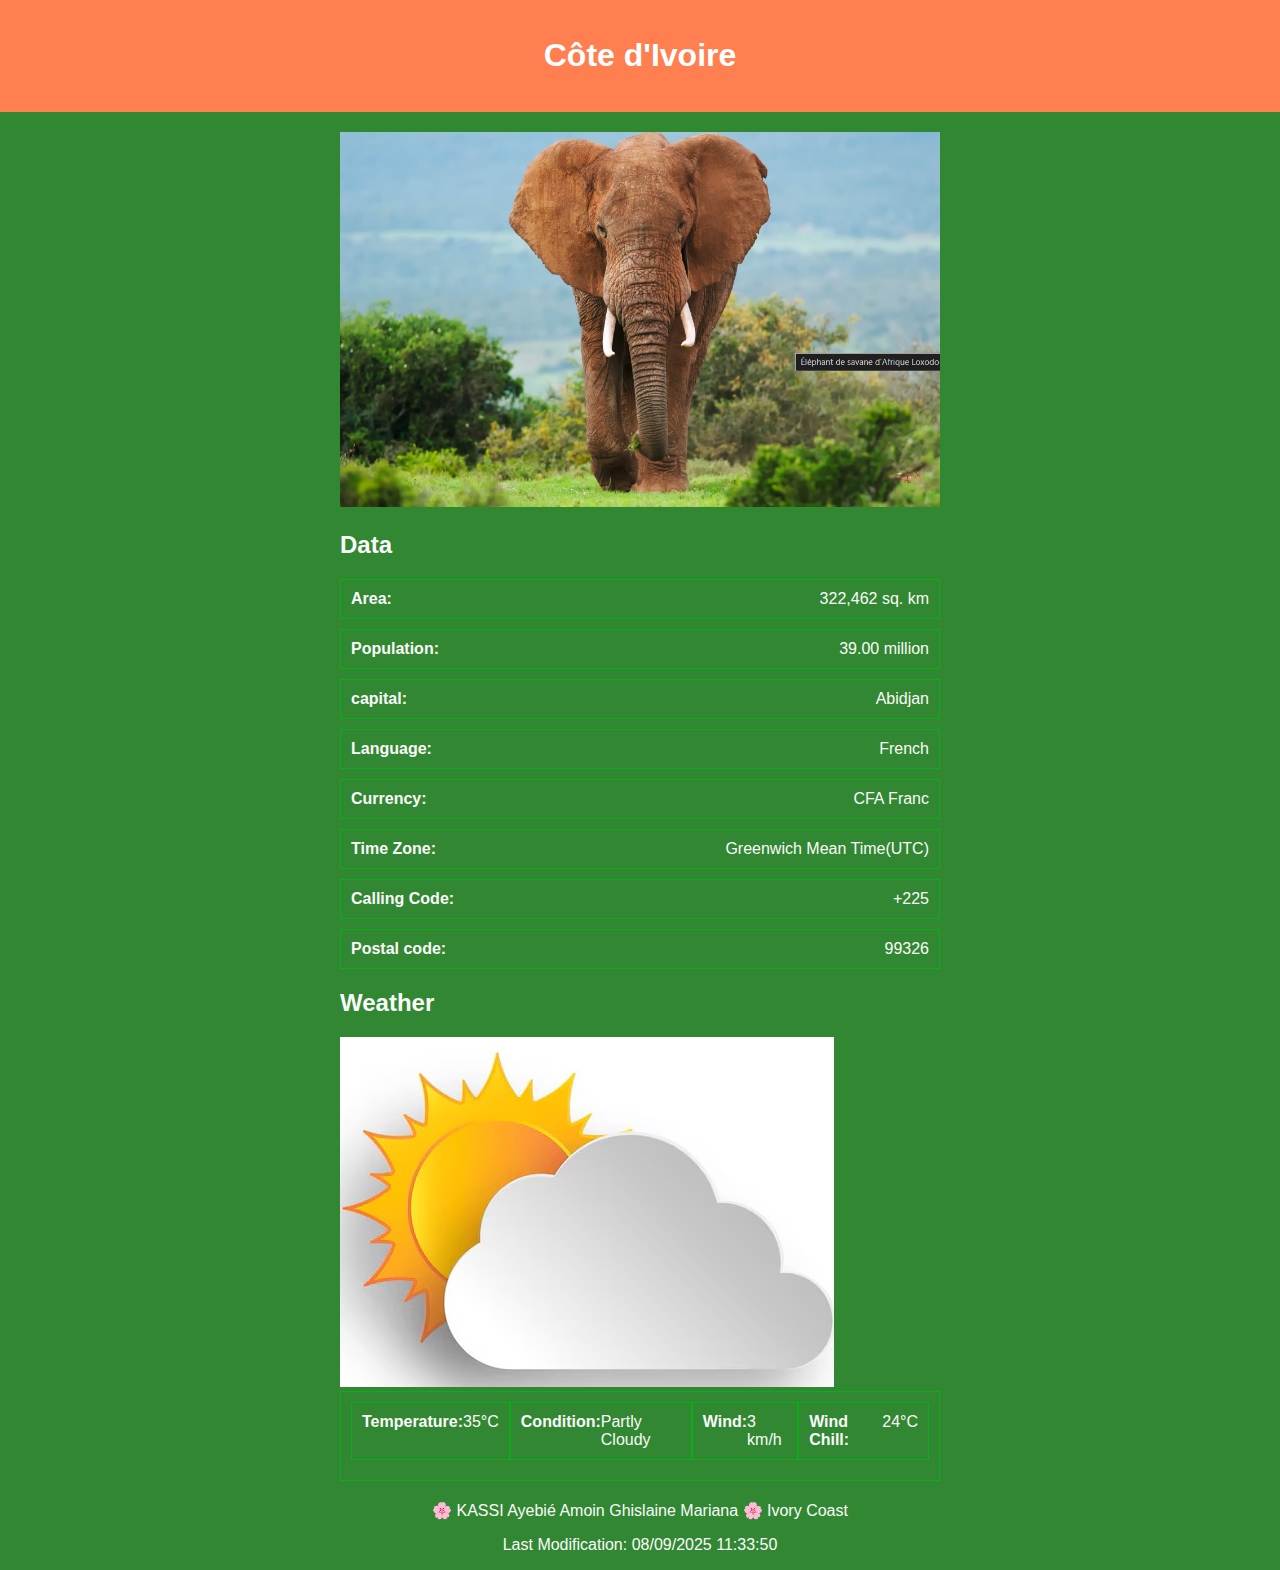
==== places.html @ ea9311e9 "Add files via upload" ====
<!DOCTYPE html>
<html lang="en">
<head>
    <meta charset="UTF-8">
    <meta name="viewport" content="width=device-width, initial-scale=1.0">
    <title>Côte d'Ivoire</title>
    <link rel="stylesheet" href="Styles2.css"> <!-- Link to the CSS file -->
    <link rel="stylesheet" href="css/media.css"> <!-- Link to the CSS file for media queries -->
    <script src="js/script.js" defer></script> <!-- Link to the JavaScript file -->
</head>
<body>
    <header>
        <h1>Côte d'Ivoire</h1>
    </header>
    
    <main>
        <section id="place-image">
            <img src="Elephant.png" alt="Landscape of Côte d'Ivoire">

        </section>
        
        <section id="data">
            <h2>Data</h2>
            <div class="data-item">
                <span class="label">Area:</span>
                <span class="value">322,462 sq. km</span>

            </div>
            <div class="data-item">
                <span class="label">Population:</span>
                <span class="value">39.00 million</span>
            </div>

            <div class="data-item">
                <span class="label">capital:</span>
                <span class="value">Abidjan</span>

            </div>
            <div class="data-item">
                <span class="label">Language:</span>
                <span class="value">French</span>
            </div>

            <div class="data-item">
                <span class="label">Currency:</span>
                <span class="value">CFA Franc</span>

            </div>
            
            <div class="data-item">
                <span class="label">Time Zone:</span>
                <span class="value">Greenwich Mean Time(UTC)</span>
            </div>
            <div class="data-item">
                <span class="label">Calling Code:</span>
                <span class="value">+225</span>

            </div>
            <div class="data-item">
                <span class="label">Postal code:</span>
                <span class="value">99326</span>    
            </div>

        </section>

        <section id="weather">   
            <h2>Weather</h2>
            <main>
                    <img src="Meteo1.jpg" alt="weather-item">

            <div class="weather-item">  
                <div class="data-item">
                    <span class="label">Temperature:</span>
                    <span class="value">35°C</span>
    
                </div>
                <div class="data-item">
                    <span class="label">Condition:</span>
                    <span class="value">Partly Cloudy</span>
                </div>
                <div class="data-item">
                    <span class="label">Wind:</span>
                    <span class="value"> 3 km/h</span>
    
                </div>
                <div class="data-item">
                    <span class="label">Wind Chill:</span>
                    <span class="value">24°C</span>
                </div>


                <span class="value" id="wind-chill"></span> 
            </div>
        </section>
    </main>

    <footer>
        <p><span id="currentyear"></span> 🌸 KASSI Ayebié Amoin Ghislaine Mariana 🌸 Ivory Coast</p>
        <p id="lastModified">Last Modification: 08/09/2025 11:33:50</p>
    </footer>

</body>
</html>
---- Styles2.css ----
body {
    font-family: Arial, sans-serif;
    background-color: #1c7a1ce6; 
    color: hwb(0 98% 2%)  ;
    margin: 0;
    padding: 0;
}

header {
    background-color: #ff7f50; 
    color: white;
    text-align: center;
    padding: 1rem;
}

main {
    max-width: 600px;
    margin: 20px auto;
    text-align: left;
}

#place-image img {
    width: 100%;
    height: auto; 
}

section {
    margin: 20px 0;
}

.data-item, .weather-item {
    display: flex;
    justify-content: space-between;
    padding: 10px;
    border: 1px solid #0ead18;
    margin-bottom: 10px;
}

.label {
    font-weight: bold;
}

footer {
    text-align: center;
    margin-top: 20px;
}
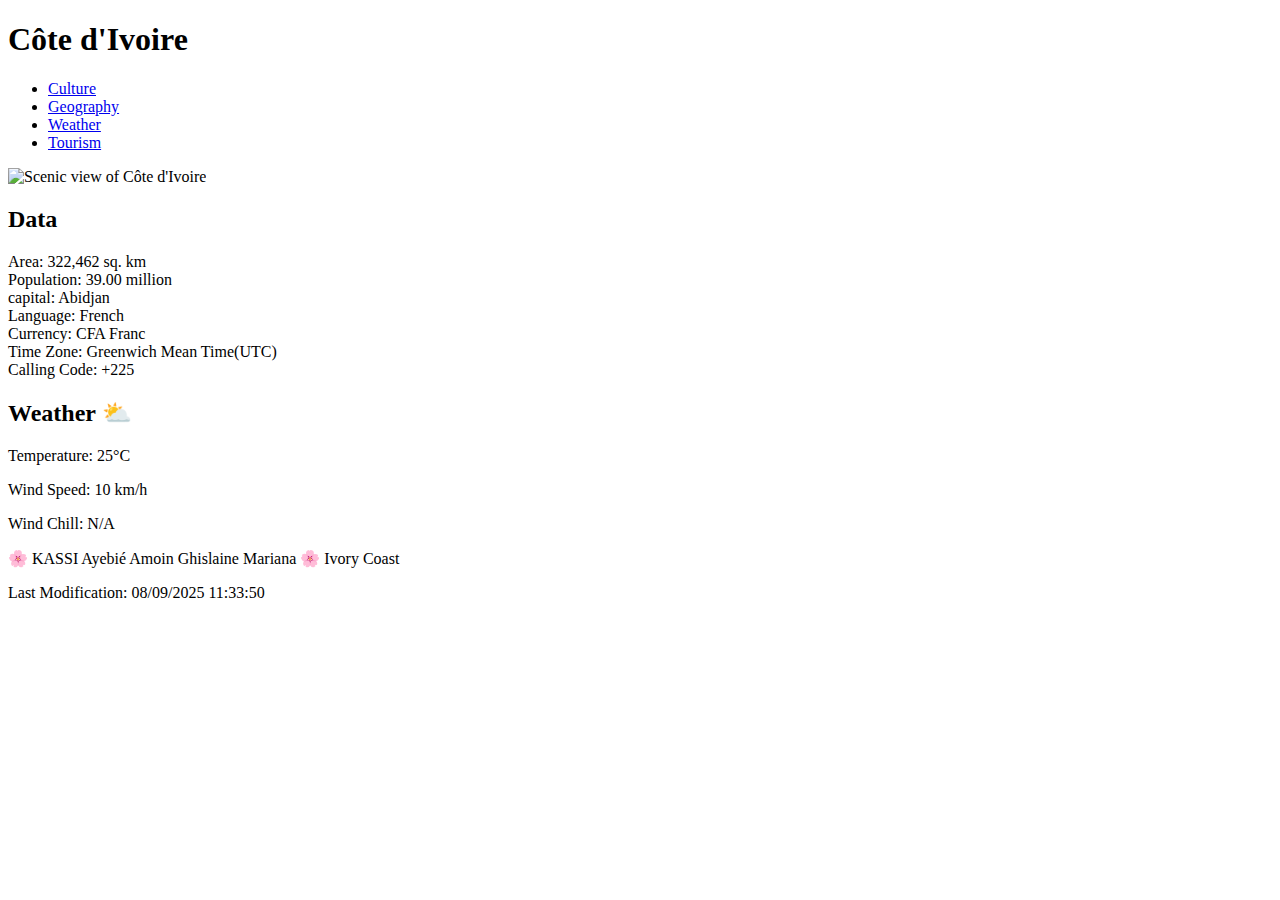
==== commit 921e0faf: "Places.html" ====
--- a/places.html
+++ b/places.html
@@ -3,101 +3,92 @@
 <head>
     <meta charset="UTF-8">
     <meta name="viewport" content="width=device-width, initial-scale=1.0">
-    <title>Côte d'Ivoire</title>
-    <link rel="stylesheet" href="Styles2.css"> <!-- Link to the CSS file -->
-    <link rel="stylesheet" href="css/media.css"> <!-- Link to the CSS file for media queries -->
-    <script src="js/script.js" defer></script> <!-- Link to the JavaScript file -->
+    <title>Discover Côte d'Ivoire</title>
+    <meta name="description" content="Explore the culture, geography, and tourism of Côte d'Ivoire.">
+    <link rel="stylesheet" href="Pl.css">
+    <link rel="stylesheet" href="Pl-Queries.css">
 </head>
 <body>
     <header>
-        <h1>Côte d'Ivoire</h1>
+        <h1> Côte d'Ivoire</h1>
+        <nav>
+            <ul>
+                <li><a href="#culture">Culture</a></li>
+                <li><a href="#geography">Geography</a></li>
+                <li><a href="#weather">Weather</a></li>
+                <li><a href="#tourism">Tourism</a></li>
+            </ul>
+        </nav>
     </header>
-    
-    <main>
-        <section id="place-image">
-            <img src="Elephant.png" alt="Landscape of Côte d'Ivoire">
 
-        </section>
+    <!-- Hero Section -->
+    <section class="hero">
+        <picture>
+            <source srcset="images/hero-large.webp" media="(min-width: 768px)">
+            <img src="Elephant.png" alt="Scenic view of Côte d'Ivoire">
+        </picture>
         
-        <section id="data">
-            <h2>Data</h2>
-            <div class="data-item">
-                <span class="label">Area:</span>
-                <span class="value">322,462 sq. km</span>
-
-            </div>
-            <div class="data-item">
-                <span class="label">Population:</span>
-                <span class="value">39.00 million</span>
-            </div>
-
-            <div class="data-item">
-                <span class="label">capital:</span>
-                <span class="value">Abidjan</span>
-
-            </div>
-            <div class="data-item">
-                <span class="label">Language:</span>
-                <span class="value">French</span>
-            </div>
-
-            <div class="data-item">
-                <span class="label">Currency:</span>
-                <span class="value">CFA Franc</span>
-
-            </div>
-            
-            <div class="data-item">
-                <span class="label">Time Zone:</span>
-                <span class="value">Greenwich Mean Time(UTC)</span>
-            </div>
-            <div class="data-item">
-                <span class="label">Calling Code:</span>
-                <span class="value">+225</span>
-
-            </div>
-            <div class="data-item">
-                <span class="label">Postal code:</span>
-                <span class="value">99326</span>    
-            </div>
-
-        </section>
-
-        <section id="weather">   
-            <h2>Weather</h2>
-            <main>
-                    <img src="Meteo1.jpg" alt="weather-item">
-
-            <div class="weather-item">  
-                <div class="data-item">
-                    <span class="label">Temperature:</span>
-                    <span class="value">35°C</span>
-    
-                </div>
-                <div class="data-item">
-                    <span class="label">Condition:</span>
-                    <span class="value">Partly Cloudy</span>
-                </div>
-                <div class="data-item">
-                    <span class="label">Wind:</span>
-                    <span class="value"> 3 km/h</span>
-    
-                </div>
-                <div class="data-item">
-                    <span class="label">Wind Chill:</span>
-                    <span class="value">24°C</span>
-                </div>
+    </section>
 
 
-                <span class="value" id="wind-chill"></span> 
-            </div>
-        </section>
-    </main>
+    <section id="data">
+        <h2>Data</h2>
+        <div class="data-item">
+            <span class="label">Area:</span>
+            <span class="value">322,462 sq. km</span>
+
+        </div>
+        <div class="data-item">
+            <span class="label">Population:</span>
+            <span class="value">39.00 million</span>
+        </div>
+
+        <div class="data-item">
+            <span class="label">capital:</span>
+            <span class="value">Abidjan</span>
+
+        </div>
+        <div class="data-item">
+            <span class="label">Language:</span>
+            <span class="value">French</span>
+        </div>
+
+        <div class="data-item">
+            <span class="label">Currency:</span>
+            <span class="value">CFA Franc</span>
+
+        </div>
+        
+        <div class="data-item">
+            <span class="label">Time Zone:</span>
+            <span class="value">Greenwich Mean Time(UTC)</span>
+        </div>
+        <div class="data-item">
+            <span class="label">Calling Code:</span>
+            <span class="value">+225</span>
+
+        </div>
+        
+
+    </section>
+
+
+
+    <!-- Weather Section -->
+    <section id="weather" class="weather">
+        <h2>Weather <span class="weather-icon">⛅</span></h2>
+        <p>Temperature: <span id="temperature">25</span>°C</p>
+        <p>Wind Speed: <span id="wind-speed">10</span> km/h</p>
+        <p>Wind Chill: <span id="wind-chill">N/A</span></p>
+    </section>
+
+    <!-- Footer -->
 
     <footer>
         <p><span id="currentyear"></span> 🌸 KASSI Ayebié Amoin Ghislaine Mariana 🌸 Ivory Coast</p>
         <p id="lastModified">Last Modification: 08/09/2025 11:33:50</p>
     </footer>
 
+    <script src="Pl.js" defer></script>
 </body>
-</html>+</html>
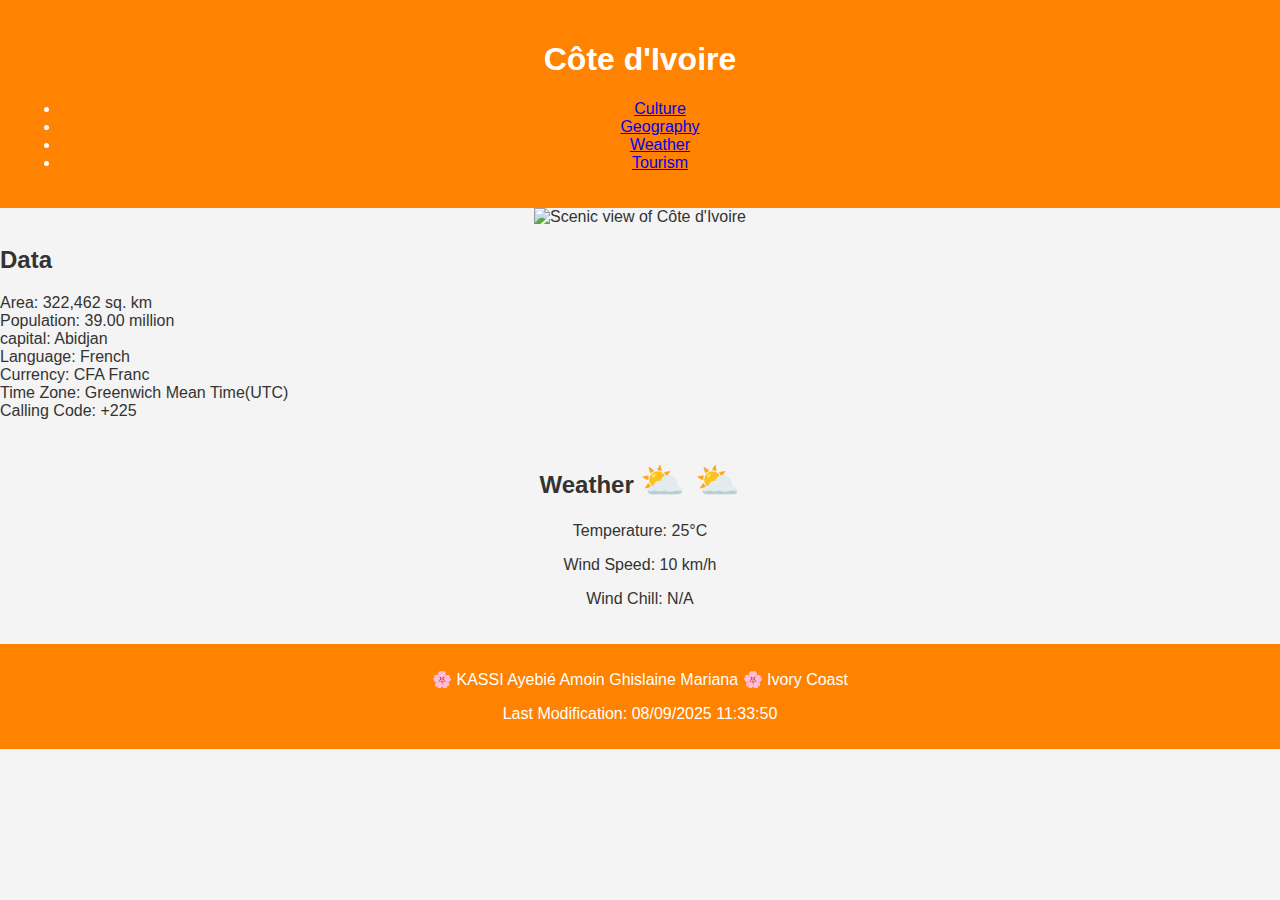
==== commit e8225062: "Places.html" ====
--- a/places.html
+++ b/places.html
@@ -5,8 +5,8 @@
     <meta name="viewport" content="width=device-width, initial-scale=1.0">
     <title>Discover Côte d'Ivoire</title>
     <meta name="description" content="Explore the culture, geography, and tourism of Côte d'Ivoire.">
-    <link rel="stylesheet" href="Pl.css">
-    <link rel="stylesheet" href="Pl-Queries.css">
+    <link rel="stylesheet" href="Places.css">
+    <link rel="stylesheet" href="Places-Queries.css">
 </head>
 <body>
     <header>
@@ -89,6 +89,6 @@
         <p id="lastModified">Last Modification: 08/09/2025 11:33:50</p>
     </footer>
 
-    <script src="Pl.js" defer></script>
+    <script src="place.js" defer></script>
 </body>
 </html>
--- a/Places.css
+++ b/Places.css
@@ -0,0 +1,59 @@
+/* Global CSS Variables */
+:root {
+    --primary-color: #FF8200; /* Orange */
+    --secondary-color: #009A44; /* Green */
+    --background-color: #F4F4F4;
+    --text-color: #333;
+    --white: #FFFFFF;
+}
+
+body {
+    font-family: Arial, sans-serif;
+    margin: 0;
+    padding: 0;
+    color: var(--text-color);
+    background-color: var(--background-color);
+}
+
+header {
+    background-color: var(--primary-color);
+    color: var(--white);
+    padding: 20px;
+    text-align: center;
+}
+
+.hero {
+    position: relative;
+    text-align: center;
+}
+
+.hero img {
+    width: 100%;
+    height: auto;
+}
+
+.hero-text {
+    position: absolute;
+    top: 50%;
+    left: 50%;
+    transform: translate(-50%, -50%);
+    color: var(--white);
+    background-color: rgba(0, 0, 0, 0.5);
+    padding: 10px;
+}
+
+.weather {
+    padding: 20px;
+    text-align: center;
+}
+
+.weather-icon {
+    font-size: 1.5em;
+}
+
+footer {
+    background-color: var(--primary-color);
+    color: var(--white);
+    text-align: center;
+    padding: 10px;
+}--- a/Places-Queries.css
+++ b/Places-Queries.css
@@ -0,0 +1,10 @@
+@media (min-width: 768px) {
+    .hero-text h2 {
+        font-size: 2.5em;
+    }
+
+    .weather-icon::after {
+        content: "⛅";
+        margin-left: 10px;
+    }
+}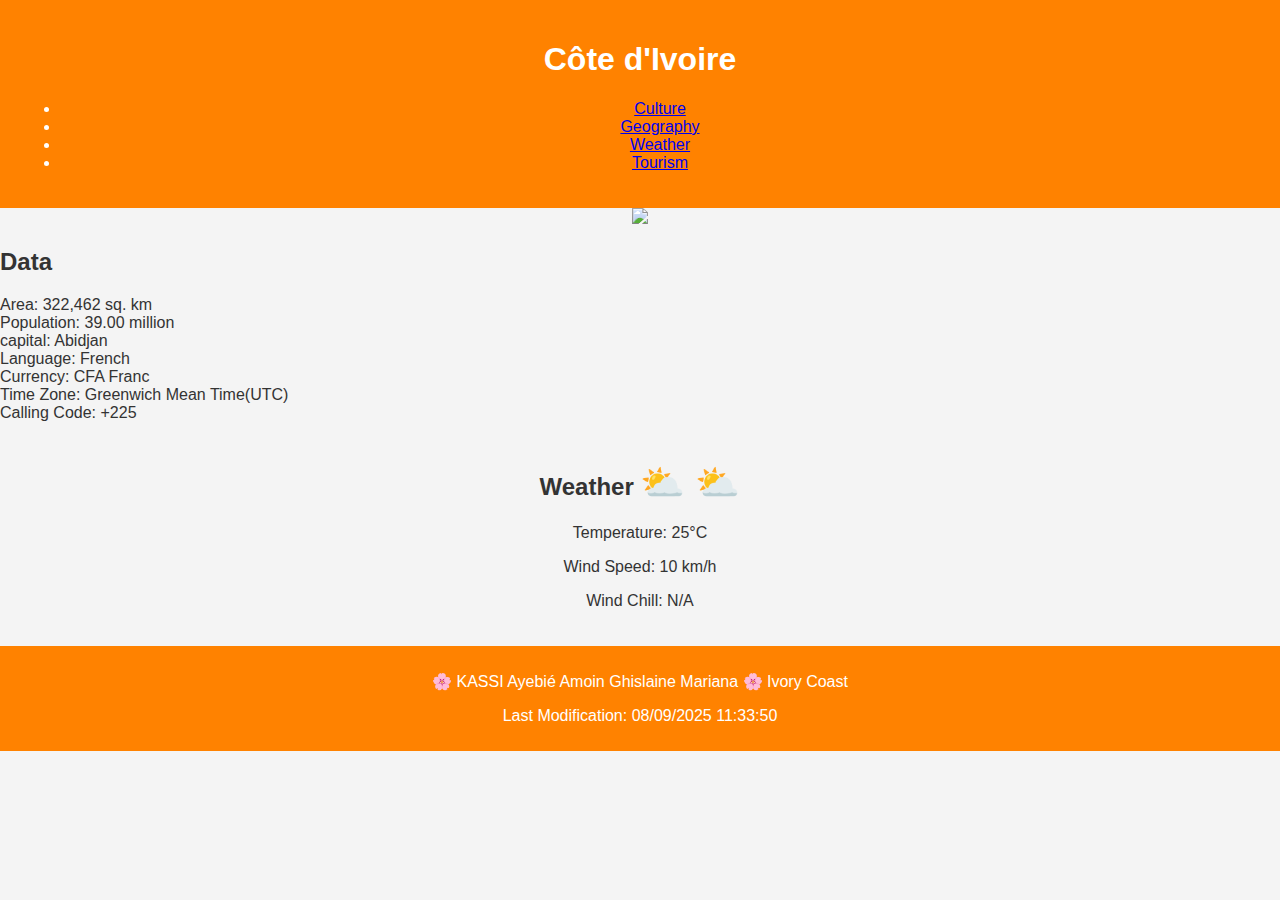
==== commit e97d3bb7: "Places.html" ====
--- a/places.html
+++ b/places.html
@@ -25,7 +25,7 @@
     <section class="hero">
         <picture>
             <source srcset="images/hero-large.webp" media="(min-width: 768px)">
-            <img src="Elephant.png" alt="Scenic view of Côte d'Ivoire">
+            <img src=" E.jpeg ">
         </picture>
         
     </section>
